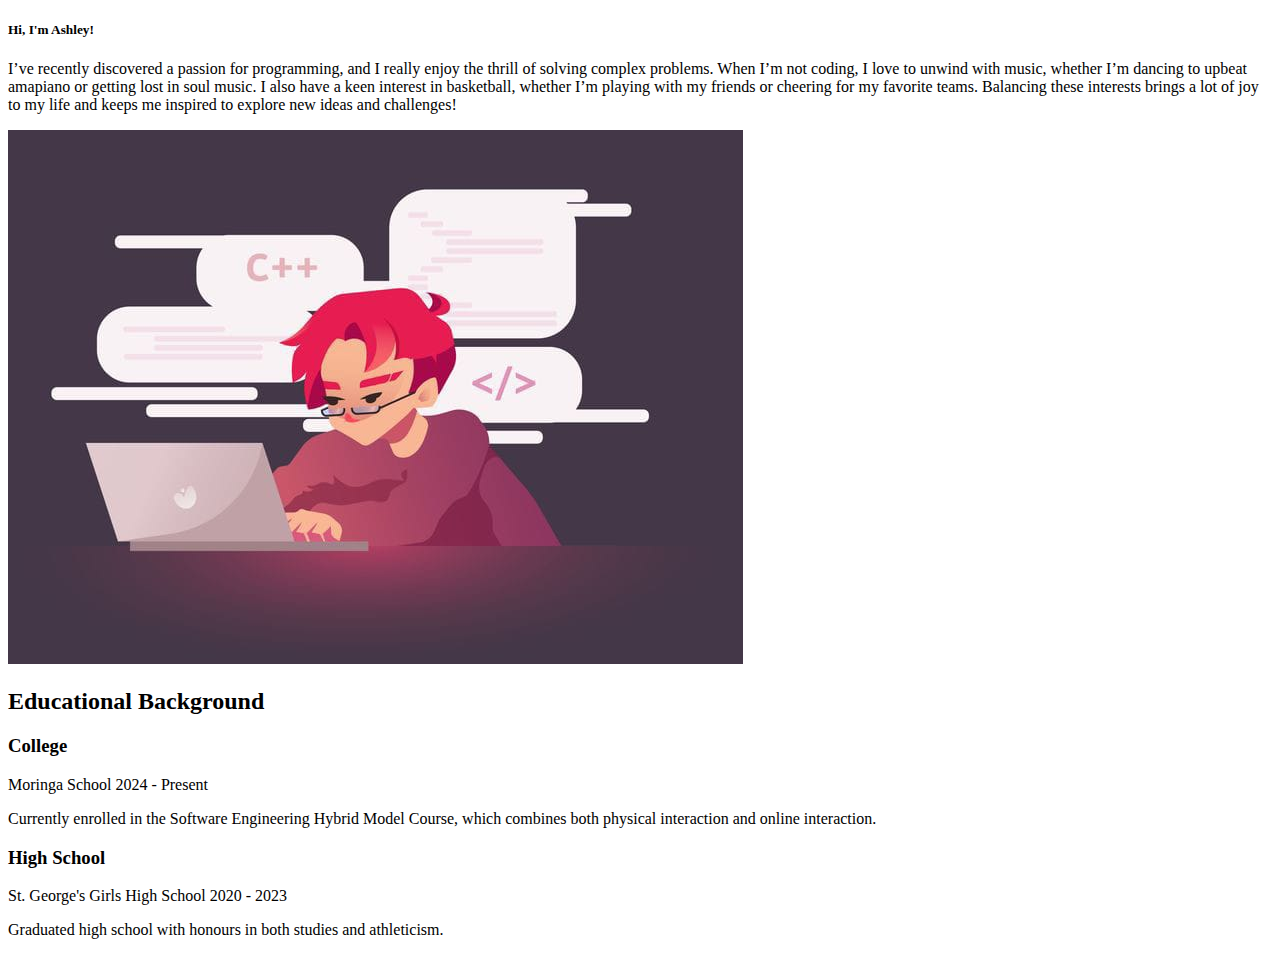
==== about.html @ 44f39e68 "Portfolio" ====
<!DOCTYPE html>
<html lang="en">
<head>
    <meta charset="UTF-8">
    <meta name="viewport" content="width=device-width, initial-scale=1.0">
    <title>About Ashley!</title>
</head>
<body id="about-page">
    <section id="landing"></section>
        <div>
            <h5>Hi, I'm Ashley!</h5>
            <p>
                I’ve recently discovered a passion for programming, and I really enjoy the thrill of solving complex problems. When I’m not coding, I love to unwind with music, whether I’m dancing to upbeat amapiano or getting lost in soul music. I also have a keen interest in basketball, whether I’m playing with my friends or cheering for my favorite teams. Balancing these interests brings a lot of joy to my life and keeps me inspired to explore new ideas and challenges!
            </p>
            <div>
                <img src="./images/coder.jpeg" alt="A cool coder">
            </div>
        </div>

    </section>

    <section id="education">
        <h2 class="edubackground">Educational Background</h2>
        <div>
            <h3 id="edulevel">College</h3>
            <span id="institution">Moringa School</span>
            <span id="year">2024 - Present</span>
            <p>Currently enrolled in the Software Engineering Hybrid Model Course, which combines both physical interaction and online interaction.</p>
        </div>

        <div>
            <h3 id="edulevel">High School</h3>
            <span id="institution">St. George's Girls High School</span>
            <span id="year">2020 - 2023</span>
            <p>Graduated high school with honours in both studies and athleticism.</p>
        </div>
    </section>
</body>
</html>
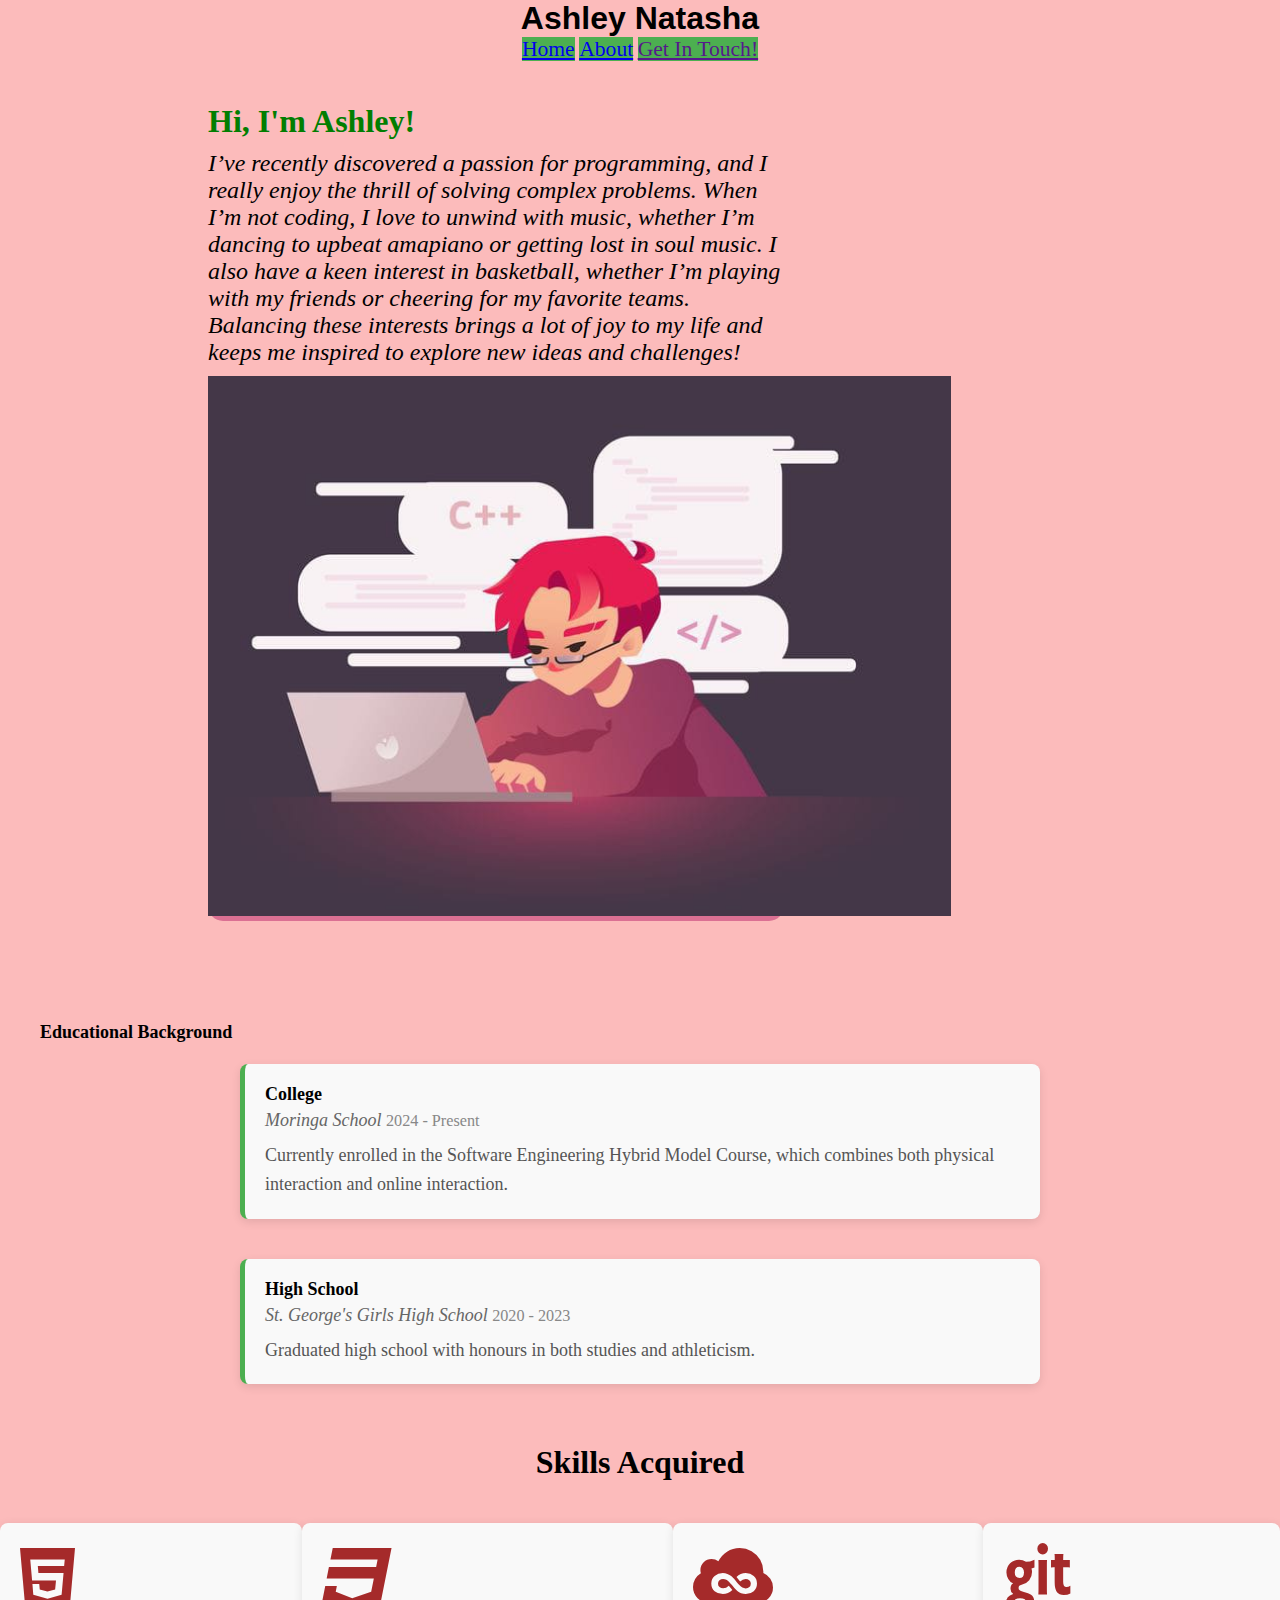
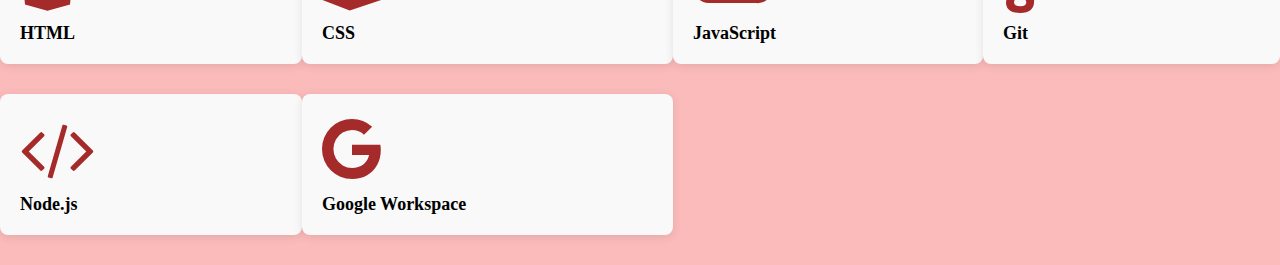
==== commit cbd62df1: "finally done" ====
--- a/about.html
+++ b/about.html
@@ -4,36 +4,90 @@
     <meta charset="UTF-8">
     <meta name="viewport" content="width=device-width, initial-scale=1.0">
     <title>About Ashley!</title>
+    <link rel="stylesheet" href="./portfolio.css">
+    <link rel="stylesheet" href="https://cdnjs.cloudflare.com/ajax/libs/font-awesome/4.7.0/css/font-awesome.css" integrity="sha512-5A8nwdMOWrSz20fDsjczgUidUBR8liPYU+WymTZP1lmY9G6Oc7HlZv156XqnsgNUzTyMefFTcsFH/tnJE/+xBg==" crossorigin="anonymous" referrerpolicy="no-referrer" />
 </head>
-<body id="about-page">
-    <section id="landing"></section>
+<body>
+    <section id="navbar">
+        <h1>Ashley Natasha</h1>
+        <div>
+            <a href="./index.html">Home</a>
+            <a href="./about.html" target="_blank">About</a>
+            <a href="">Get In Touch!</a>
+        </div>
+           
+    </section>
+
+    <section id="landing">
+        <div class="landing-grid">
         <div>
             <h5>Hi, I'm Ashley!</h5>
             <p>
                 I’ve recently discovered a passion for programming, and I really enjoy the thrill of solving complex problems. When I’m not coding, I love to unwind with music, whether I’m dancing to upbeat amapiano or getting lost in soul music. I also have a keen interest in basketball, whether I’m playing with my friends or cheering for my favorite teams. Balancing these interests brings a lot of joy to my life and keeps me inspired to explore new ideas and challenges!
             </p>
-            <div>
+            <div class="right">
                 <img src="./images/coder.jpeg" alt="A cool coder">
             </div>
         </div>
+        </div>
+    </section>  
 
-    </section>
-
-    <section id="education">
-        <h2 class="edubackground">Educational Background</h2>
-        <div>
-            <h3 id="edulevel">College</h3>
+    <section id="education" class="edubackground">
+        <h2 class="edutitle">Educational Background</h2>
+        <br>
+        <div class="education-timeline">
+         <div id="edulevel">
+            <h3>College</h3>
             <span id="institution">Moringa School</span>
             <span id="year">2024 - Present</span>
             <p>Currently enrolled in the Software Engineering Hybrid Model Course, which combines both physical interaction and online interaction.</p>
-        </div>
+         </div>
 
-        <div>
-            <h3 id="edulevel">High School</h3>
+          <div id="edulevel">
+            <h3>High School</h3>
             <span id="institution">St. George's Girls High School</span>
             <span id="year">2020 - 2023</span>
             <p>Graduated high school with honours in both studies and athleticism.</p>
+          </div>
         </div>
     </section>
+
+    <section id="skills" class="skills-section">
+        <h2 >Skills Acquired</h2>
+        <br>
+        <br>
+      <div class="skills-grid">
+         <div class="skill">
+            <i class="fa fa-html5" aria-hidden="true"></i>
+            <h3>HTML</h3>
+         </div>
+
+         <div class="skill">
+            <i class="fa fa-css3" aria-hidden="true"></i>
+            <h3>CSS</h3>
+         </div>
+
+         <div class="skill">
+            <i class="fa fa-jsfiddle" aria-hidden="true"></i>
+            <h3>JavaScript</h3>
+         </div>
+
+          <div class="skill">
+            <i class="fa fa-git" aria-hidden="true"></i>
+            <h3>Git</h3>
+         </div>
+
+         <div class="skill">
+            <i class="fa fa-code" aria-hidden="true"></i>
+            <h3>Node.js</h3>
+         </div>
+
+         <div class="skill">
+            <i class="fa fa-google" aria-hidden="true"></i>
+            <h3>Google Workspace</h3>
+         </div>
+      </div>
+    </section>
+
 </body>
 </html>--- a/portfolio.css
+++ b/portfolio.css
@@ -0,0 +1,278 @@
+body{
+    background-color: #fcbbbb;
+}
+
+*{
+    padding: 0;
+    margin: 0;
+    font-size: large;
+    font-family: 'Times New Roman', Times, serif;
+}
+
+#navbar{
+  text-align: center;
+}
+
+#navbar a{
+  font-size: larger;
+  background-color: #4CAF50;
+}
+
+#navbar h1{
+  font-size: xx-large;
+  font-family: Impact, Haettenschweiler, 'Arial Narrow Bold', sans-serif;
+}
+
+.form-horizontal {
+ float: left;
+ max-width: 400px;
+ font-family: 'Segoe UI', Tahoma, Geneva, Verdana, sans-serif;
+ font-weight: 500;
+}
+
+.form-control, 
+  textarea {
+    width: 400px;
+    background-color: #c5c4c4;
+    color: #fff;
+    letter-spacing: 1px;
+    margin-top: 10px;
+  }
+  
+  .send-button {
+    margin-top: 15px;
+    height: 34px;
+    width: 300px;
+    overflow: hidden;
+    transition: all .2s ease-in-out;
+  }
+  
+  .send-button:hover{
+   cursor: pointer;
+
+  }
+  
+  .send-text {
+    display: block;
+    margin-top: 10px;
+    font: 700 12px 'Lato', sans-serif;
+    letter-spacing: 2px;
+  }
+
+  #contact {
+    width: 80vw;
+    min-height: 60vh;
+    margin: auto;
+    background-color: #464646;
+    margin-bottom: 30px;
+  }
+  
+  .section-header {
+    text-align: center;
+    margin: 0 auto;
+    padding: 40px 0;
+    font: 300 60px 'Oswald', sans-serif;
+    color: #fff;
+    text-transform: uppercase;
+    letter-spacing: 6px;
+  }
+  
+  .contact-wrapper {
+    display: grid;
+    grid-template-columns: auto auto;
+    flex-direction: row;
+    justify-content: space-around;
+    margin: 0 auto;
+    padding: 20px;
+    position: relative;
+
+  }
+
+  #projects h2 {
+    text-align: center;
+    font-size: xx-large;
+  }
+
+  .projects-section {
+    padding: 60px 40px;
+    background-color: #eaf2f8;
+  }
+
+  .projects-grid {
+    display: grid;
+    grid-template-columns: repeat(auto-fit, minmax(250px, 1fr));
+    gap: 20px;
+    max-width: 1200px;
+    margin: 0 auto;
+  }
+  
+  #project-item {
+    background-color: #ffffff;
+    padding: 20px;
+    border-radius: 8px;
+    box-shadow: 0 3px 15px rgba(0, 0, 0, 0.1);
+    transition: transform 0.3s ease;
+  }
+  #project-item i{
+    color: brown;
+    margin-top: 20px;
+  }
+  #project-item:hover {
+    transform: translateY(-10px);
+    box-shadow: 0 5px 20px rgba(0, 0, 0, 0.2);
+  }
+  
+  #project-item h2 {
+    font-size: 1rem;
+    margin-bottom: 10px;
+  }
+  
+  #project-item p {
+    color: #555;
+    line-height: 1.5;
+  }
+  
+  #landing {
+    display: grid;
+    grid-template-columns: auto auto;
+    height: 100vh;
+    width: 90vw;
+    margin: auto;
+    align-items: center;
+    justify-content: space-around;
+}
+#landing div{
+    width: 45vw;
+}
+#landing .right{
+    border-radius: 15px;
+    text-align: center;
+    background-color: palevioletred;
+}
+#landing p{
+    margin-top: 10px;
+    margin-bottom: 10px;
+    font-size: x-large;
+    font-style: italic;
+}
+
+#landing h5{ 
+  color: rgb(1, 126, 1);
+  font-size: xx-large;
+}
+
+#landing button{
+    border: none;
+    background-color: brown;
+    border-radius: 5px;
+    color: white;
+    padding: 5px 15px;
+}
+#landing button:hover{
+background-color: palevioletred;
+cursor: pointer;
+}
+
+#landing img{
+    height: 60vh;
+    text-align: center;
+}
+
+.edubackground {
+  padding: 60px 40px;
+    background-color: #fcbbbb;
+    
+}
+
+.education-timeline {
+  display: flex;
+  flex-direction: column;
+  gap: 40px;
+  max-width: 800px;
+  margin: 0 auto;
+}
+
+#edulevel {
+  background-color: #f9f9f9;
+  border-left: 5px solid #4CAF50;
+  padding: 20px;
+  border-radius: 8px;
+  box-shadow: 0 3px 10px rgba(0, 0, 0, 0.1);
+}
+
+#edulevel h3 {
+  font-size: 1rem;
+  margin-bottom: 5px;
+}
+
+#institution {
+  font-style: italic;
+  color: #666;
+}
+
+#year {
+  font-size: 0.9rem;
+  color: #888;
+}
+
+#edulevel p {
+  margin-top: 10px;
+  line-height: 1.6;
+  color: #555;
+}
+
+#skills h2{
+  text-align: center;
+  font-size: xx-large;
+}
+
+.skills-grid {
+  display: grid;
+  grid-template-columns: auto auto auto auto;
+  grid-template-columns:(auto-fit, minmax(150px, 1fr)) 
+}
+
+.skill {
+  background-color: #f9f9f9;
+  border-radius: 8px;
+  font-family: Arial, Helvetica, sans-serif;
+  padding: 20px;
+  box-shadow: 0 2px 10px rgba(0, 0, 0, 0.1);
+  transition: transform 0.3s ease;
+  margin-bottom: 30px;
+}
+.skill i{
+  color: brown;
+  font-size: 70px;
+  margin-bottom: 10px;
+}
+.skill h3 {
+  font-size: 1rem;
+  margin-bottom: 0;
+}
+
+.skill:hover {
+  transform: translateY(-10px);
+  background-color: #eee;
+  
+}
+
+.footer div{
+  display: flex;
+  flex-direction: row;
+  justify-content: center;
+  gap:10px;
+}
+
+.footer p{
+  text-align: center;
+}
+
+.footer a{
+  color: rgb(0, 0, 0);
+}
+
+.footer a:hover{
+  color: rgb(255, 0, 0);
+}
+
